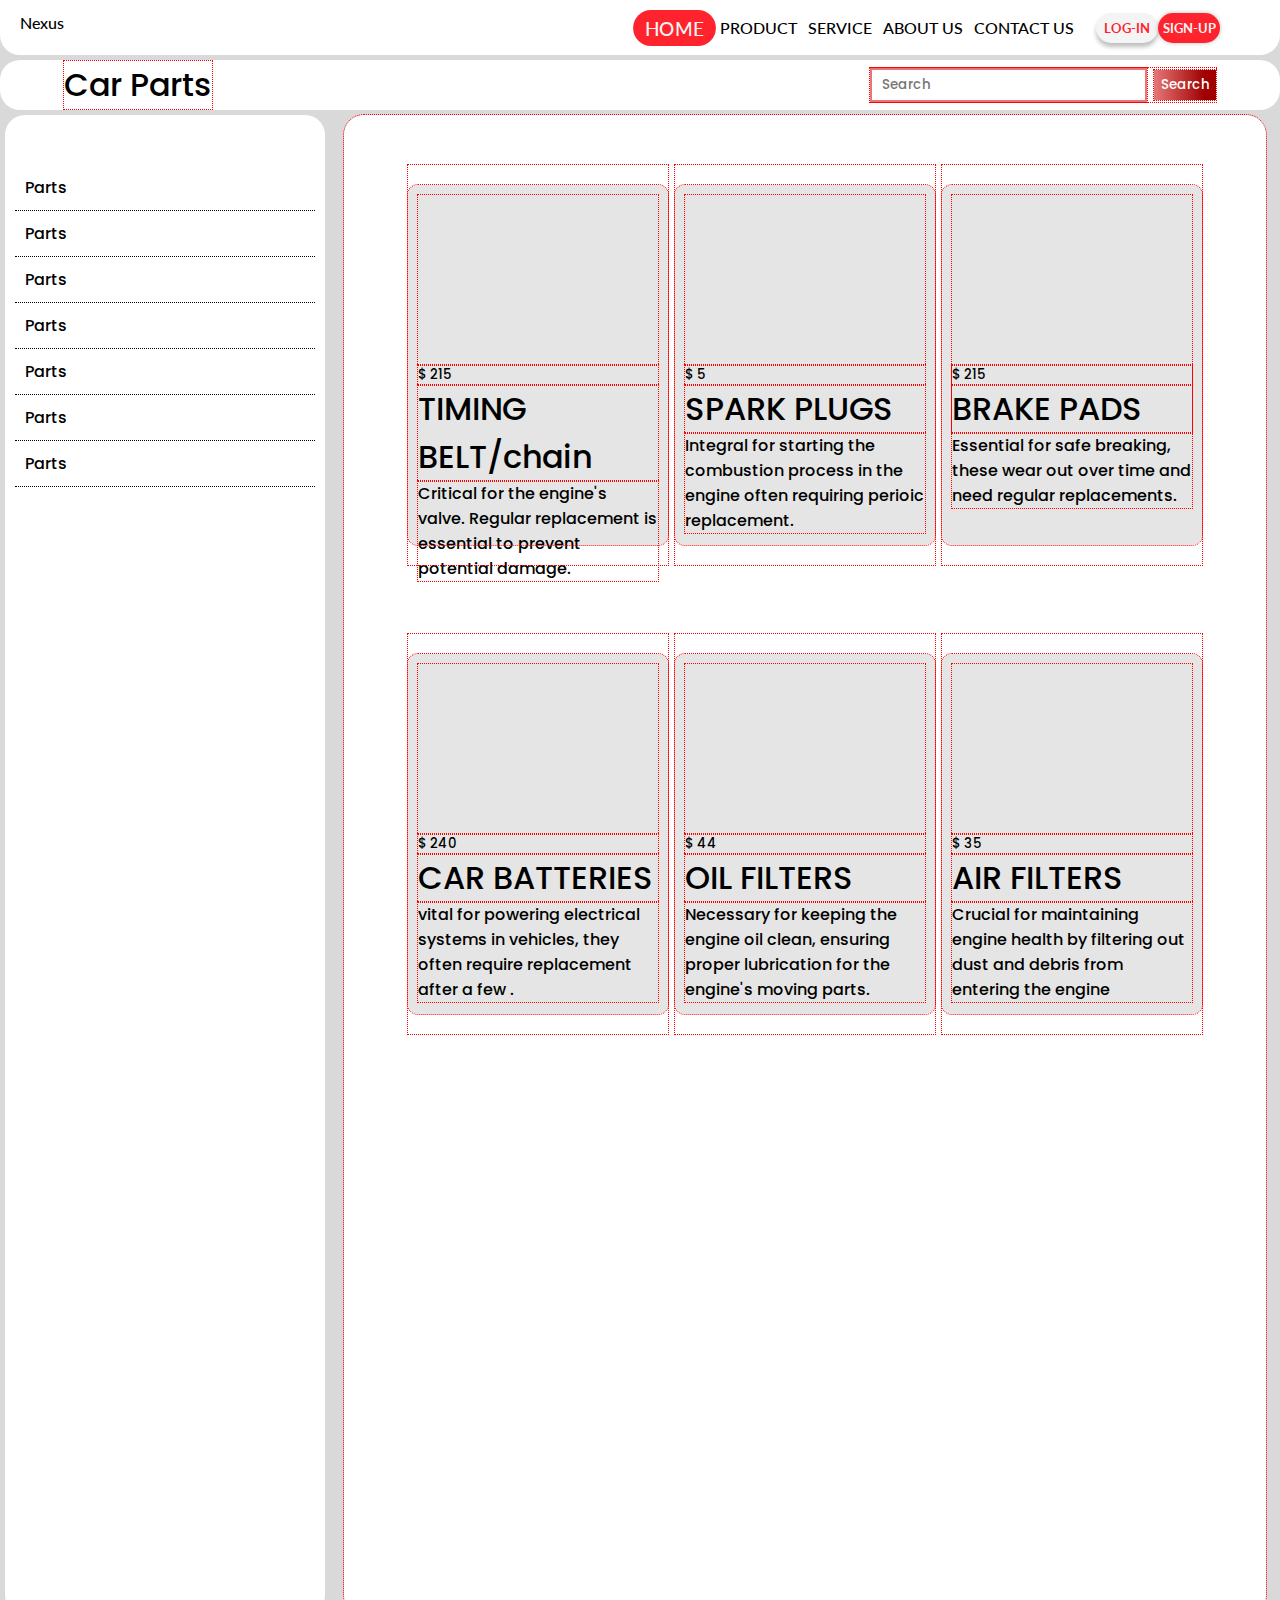
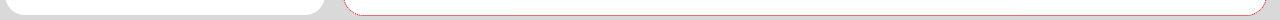
==== pages/product.html @ 1f7d2eac "Grand Overall Change" ====
<!DOCTYPE html>
<html lang="en">

<head>
  <meta charset="UTF-8">
  <meta name="viewport" content="width=device-width, initial-scale=1.0">
  <link rel="stylesheet" href="../css/styleHeader.css">
  <link rel="stylesheet" href="../css/styleMain.css">
  <link rel="stylesheet" href="../css/styleProduct.css">
  <title>Product</title>
</head>

<body>
  <div class="register_bg">
    <img src="../images/Cancel.png" alt="">
    <div class="page">
      <div class="signup_page">
        <h1>Create Account</h1>
        <form action="">
          <div class="name">
            <label for="name">Name</label>
            <input type="text" name="name" id="name">
          </div>
          <div class="email">
            <label for="email">E-Mail</label>
            <input type="email" name="email" id="email">
          </div>
          <div class="password">
            <label for="password">Password</label>
            <input type="password" name="password" id="password">
          </div>
          <input type="submit" value="SIGN UP">
        </form>
        <!-- <div class="or"></div> -->
        <div class="medias">
          <img src="../images/Facebook.png" alt="">
          <img src="../images/LinkedIn.png" alt="">
          <img src="../images/Google.png" alt="">
        </div>
        <p>Already a user? <strong class="switch-to-login">Log in</strong></p>
  
      </div>

      <div class="login_page">
        <h1>Sign In</h1>
        <form action="">
          <div class="email">
            <label for="email">User Name</label>
            <input type="email" name="email" id="email">
          </div>
          <div class="password">
            <label for="password">Password</label>
            <input type="password" name="password" id="password">
          </div>
          <input type="submit" value="LOG IN">
        </form>
        <!-- <div class="or"></div> -->
        <div class="medias">
          <img src="../images/Facebook.png" alt="">
          <img src="../images/LinkedIn.png" alt="">
          <img src="../images/Google.png" alt="">
        </div>
        <p>Don't have an account? <strong class="switch-to-signup">Sign Up</strong></p>
  
      </div>
      

    </div>

  </div>

  <!-- -------------------------------------------------------------------- -->

  <header>
    <nav>
      <div class="logo">
        Nexus
      </div>
      <div class="right">
        <ul class="tabs">
          <li><a href="../index.html">Home</a></li>
          <li class="active"><a href="">Product</a></li>
          <li><a href="">Service</a></li>
          <li><a href="">About Us</a></li>
          <li><a href="">Contact Us</a></li>
        </ul>
        <div class="account">
          <button class="login">LOG-IN</button>
          <button class="signup">SIGN-UP</button>
        </div>

      </div>
    </nav>
  </header>

  <!-- ----------------------------------------------------------------------- -->

  <main>
    <section class="search_section product_page" style="margin-top: 5px;">
      <!-- <div class="catagories">
        <p>All Catagories</p>
        <span></span>
        <ul class="catagory_lists">
          <li>Parts</li>
          <li>Parts</li>
          <li>Parts</li>
          <li>Parts</li>
          <li>Parts</li>
        </ul>
      </div> -->
      <!-- <div class="filter">
        <button>Filter <img src="../images/Filter.png" alt=""></button>
      </div> -->
      <div class="partStatus">
        <h1>Car Parts</h1>
      </div>
      <div class="search_bar">
        <input type="text" name="" id="" placeholder="Search">
        <button>Search</button>
      </div>
    </section>
    
    <section class="product_section product_page">
      <div class="catagory_list ">
        <ul class="catagory_lists">
          <li>Parts</li>
          <li>Parts</li>
          <li>Parts</li>
          <li>Parts</li>
          <li>Parts</li>
          <li>Parts</li>
          <li>Parts</li>
        </ul>
      </div>
      <div class="product_home">
        <div class="products">
          <div class="product_content content1">
            <div class="product_img"></div>
            <div class="product_description">
              <h5>$ 215</h5>
              <h1>TIMING BELT/chain</h1>
              <p>Critical for the engine's valve. Regular replacement is essential to prevent potential damage. </p>
            </div>
            <!-- <div class="buttons">
              <a href="">Add To Cart</a>
              <a href="">Detail</a>
            </div> -->
          </div>
        </div>
        <div class="products">
          <div class="product_content content2">
            <div class="product_img"></div>
            <div class="product_description">
              <h5>$ 5</h5>
              <h1>SPARK PLUGS</h1>
              <p>Integral for starting the combustion process in the engine often requiring perioic replacement.</p>
            </div>
            <!-- <div class="buttons">
              <a href="">Add To Cart</a>
              <a href="">Detail</a>
            </div> -->
          </div>
        </div>
        <div class="products">
          <div class="product_content content3">
            <div class="product_img"></div>
            <div class="product_description">
              <h5>$ 215</h5>
              <h1>BRAKE PADS</h1>
              <p>Essential for safe breaking, these wear out over time and need regular replacements.</p>
            </div>
            <!-- <div class="buttons">
              <a href="">Add To Cart</a>
              <a href="">Detail</a>
            </div> -->
          </div>
        </div>
        <div class="products">
          <div class="product_content content4">
            <div class="product_img"></div>
            <div class="product_description">
              <h5>$ 240</h5>
              <h1>CAR BATTERIES</h1>
              <p>vital for powering electrical systems in vehicles, they often require replacement after a few  .</p>
            </div>
            <!-- <div class="buttons">
              <a href="">Add To Cart</a>
              <a href="">Detail</a>
            </div> -->
          </div>
        </div>
        <div class="products">
          <div class="product_content content5">
            <div class="product_img"></div>
            <div class="product_description">
              <h5>$ 44</h5>
              <h1>OIL FILTERS</h1>
              <p>Necessary for keeping the engine oil clean, ensuring proper lubrication for the engine's moving parts.</p>
            </div>
            <!-- <div class="buttons">
              <a href="">Add To Cart</a>
              <a href="">Detail</a>
            </div> -->
          </div>
        </div>
        <div class="products">
          <div class="product_content content6">
            <div class="product_img"></div>
            <div class="product_description">
              <h5>$ 35</h5>
              <h1>AIR FILTERS</h1>
              <p>Crucial for maintaining engine health by filtering out dust and debris from entering the engine</p>
            </div>
            <!-- <div class="buttons">
              <a href="">Add To Cart</a>
              <a href="">Detail</a>
            </div> -->
          </div>
        </div>
      </div>
      <div class="pagenation">
          <span></span>
          
      </div>
    </section>
  </main>
</body>
<script>
  // let tabs = document.querySelector('.tabs');
  // let links = tabs.querySelectorAll('li');

  // console.log(links)

  // links.forEach(link=>{
  //   link.addEventListener('click', ()=>{
  //     removeActiveClasses();
  //     link.classList.add('active');
  //   })
  // })

  // function removeActiveClasses() {
  //   links.forEach(link => {
  //       link.classList.remove('active')
  //   })
  // }
</script>
<script src="../script/scriptHeader.js"></script>

</html>
---- css/styleHeader.css ----
@import url('https://fonts.googleapis.com/css2?family=Caprasimo&family=Lato&family=Libre+Baskerville&display=swap');
@import url('https://fonts.googleapis.com/css2?family=Caprasimo&family=Lato:wght@900&family=Libre+Baskerville&family=Poppins:wght@300&display=swap');
@import url('https://fonts.googleapis.com/css2?family=Caprasimo&family=Lato:wght@300&family=Libre+Baskerville&family=Poppins:wght@300;500&display=swap');
*{
  padding: 0;
  margin: 0;
  box-sizing: border-box;
  text-decoration: none;
  font-family: 'Lato', sans-serif;
  font-weight: 500;
  list-style: none;
  /* outline: 1px dotted red; */
}
body{
  background-color: #d9d9d9;
  position: relative;
}
button{
  border: none;
}
header{
  width: 100%;
  height: 55px;
  background-color: #fff;
  border-radius: 0 0 20px 20px;
  display: flex;
  justify-content: center;
  align-items: center;
}


nav, .right, .tabs, .account{
  display: flex;
  justify-content: space-between;
}

nav{
  width: 100%;
  margin: 0 20px;
}

a{
  color: inherit;
}

*input:focus-visible{
  border: none;
  background-color: green;
}

.right{
  width: 50%;
}

.tabs{
  text-transform: uppercase;
  font-weight: bolder;
  width: 70%;
  align-items: center;
}

.tabs li{
  display: flex;
  justify-content: center;
  align-items: center;
}

.tabs li:hover:not(:first-child){
  transform: scale(1.1);
  box-shadow: 0 0 9px 2px #ff232e;
}

.tabs li:hover:not(:first-child), .tabs li:first-child{
  background-color: #ff232e;
  color: #f4f4f4;
  padding: 0 10px;
  height: 100%;
  border-radius: 30px;
  font-weight: 900;
}

.tabs li:first-child{
  transform: scale(1.2);
}


.account{
  width: 20%;
  align-items: center;
  margin-right: 40px;
}

.account button{
  width: 70px;
  height: 30px;
  border-radius: 30px;
  font-weight: 700;
  border: none;
}

.account button:first-child{
  background-color: #f4f4f4;
  color: #ff232e;
  box-shadow: 0px 4px 4px 0px rgba(0, 0, 0, 0.25);
}

.account button:last-child{
  background-color: #ff232e;
  color: #f4f4f4;
  box-shadow: 0px 0px 4px 0px rgba(0, 0, 0, 0.25);
}

.account button:hover{
  transform: scale(1.1);
}

.account button:first-child:hover{
  box-shadow: 0 0 5px 5px rgba(0, 0, 0, 0.25);
}

.account button:last-child:hover{ 
  box-shadow: 0 0 12px 4px #ff232e;
}

/* ---------------------------------------------------------- */
---- css/styleMain.css ----
.register_bg *{
  font-family: 'Poppins';
  /* outline: 1px red dotted; */
}
.register_bg.active, .signup_page.active, .login_page.active {
  display: flex !important;
  transition: all 0.5s ease;
}
.register_bg{
  width: 100%;
  height: 100vh;
  position: fixed;
  top: 0;
  left: 0;
  background-color: rgba(114, 114, 114, 0.827);
  z-index: 2;
  display: none;
  justify-content: center;
  align-items: center;
  & >img{
    width: 50px;
    height: 50px;
    position: fixed;
    top: 10px;
    right: 10px;
  }
  & .login_page *{
    /* outline: 1px red dotted; */
  }
  & .page{
    width: clamp(600px,40%,500px);
    height: 90%;
    background-color: #fff;
    overflow-y: scroll;
    border-radius: 10px;
    padding: 50px;
    & .signup_page, .login_page{
      height: clamp(500px,100%,500px);
      display: none;
      flex-direction: column;
      justify-content: space-between;
      & h1{
        color: #870007;
      }
      & form{
        height: 300px;
        display: flex;
        flex-direction: column;
        justify-content: space-between;
        & >div{
          display: flex;
          flex-direction: column;
          & input{
            height: 40px;
            border-radius: 5px;
            padding: 0 5%;
            font-size: 20px;
            border: none;
            background-color: #D6CBCB;
          }
          
          
        }
        & input[type=submit]{
          height: 40px;
          background-color: #ff232e;
          color: #fff;
          /* margin: 15px 0; */
          font-size: 24px;
          border: none;
          border-radius: 5px;
        }
      }      
      & .medias{
        display: flex;
        justify-content: space-evenly;
        padding: 0 30%;
        margin-top: 20px;
        & >img{
          width: 40px;
          height: 50px;
        }
      }
      
      & p{
        text-align: center;
        & strong{
          color: #ff232e;
          text-decoration: underline;
          font-weight: bold;
          cursor: pointer;
        }
      }
      /* & .or{
        display: none;
        width: 100%;
        height: 2px;
        margin: 30px 0;
        background-color: #ff232e;
        position: relative;
      }
    
      & .or::after{
        content: 'OR';
        font-size: 12px;
        width: 30px;
        height: 20px;
        background-color: #ff232e;
        color: #fff;
        position: absolute;
        top: 50%;
        left: 50%;
        transform: translate(-50%, -50%);
        text-align: center;
        padding-top: 1px;
      } */
            
    }
    & .login_page{
      display: none;
      & form{
        justify-content: center;
        & >div>input{
          margin-top: 10px;
          height: 50px;
        }
        & >div, input[type = submit]{
          margin: 20px 0;
        }
      }
  
    }
  }
  
  
}

main *{
  /* outline: 1px dotted red; */
  font-family: 'Poppins';
}
.intro{
  width: 100%;
  height: 500px;
  background-color: #fff;
  margin: 5px 0;
  border-radius: 20px;
  font-weight: 900;
  display: flex;
}

.intro_contents{
  width: 100%;
  height: 100%;
  padding: 120px;
  display: flex;
}

.introduction{
  position: relative;
}

.introduction::after{
  content: '';
  position: absolute;
  height: 160px;
  width: 8px;
  background-color: #ff232e;
  top: 15px;
  left: -15px;
  z-index: 1;
}

.introduction h1{
  font-size: 36px;
  font-weight: bolder;
  background: linear-gradient(90deg, #E77777 0%, #A00000 81.44%);
  background-clip: text;
  -webkit-background-clip: text;
  -webkit-text-fill-color: transparent;
}

.introduction p{
  margin-top: 10px;
  line-height: 2;
  /* font-we */
}

.shop_now{
  width: 130px;
  height: 40px;
  border-radius: 20px;
  margin: 15px;
  background: linear-gradient(90deg, #E77777 0%, #ff0e0e 87.44%);
  color: #f4f4f4;
  font-weight: 700;
  font-size: 15px;
  letter-spacing: 1.9px;
}

.image{
  padding: 100px;
  position: relative;
  overflow: hidden;
  /* outline: #000000 1px solid; */
  width: 100%;
  height: 100%;
}

.image>div{
  z-index: 1;
  background-image: url(../images/ezgif-2-94d6e7ecd4-removebg-preview.png);
  position: relative;
  height: 300px;
  width: 600px;

}

.image::after{
  content: '';
  width: 600px;
  height: 600px;
  border-radius: 50%;
  background: linear-gradient(216deg, rgba(255, 255, 255, 0.80) 29.51%, rgba(166, 165, 167, 0.56) 85.2%);
  position: absolute;
  right: -15%;
  top: -50%;
  z-index: 0;
}

.image::before{
  content: '';
  width: 400px;
  height: 400px;
  border-radius: 50%;
  background: linear-gradient(170deg, rgba(255, 255, 255, 0.80) 8.68%, rgba(166, 165, 167, 0.56) 93.81%);
  position: absolute;
  left: 5%;
  bottom: 15%;
  z-index: 0;
}

/*----------------------------------2------------------------------*/

.search_section{
  width: 100%;
  height: 50px;
  background-color: #fff;
  margin-bottom: 5px;
  border-radius: 20px;
  padding: 0 5%;
  display: flex;
  justify-content: space-between;
}

.catagories{
  width: 30%;
  position: relative;
  cursor: pointer;
  & p, span{
    position: absolute;
    padding: 5px;
    width: 100%;
    top: 50%;
    transform: translateY(-50%);
  }

  & p{
    left: 0;
    border: 2px solid #E77777;
  }
  
  & span{
    right: 5px;
    width: 10px;
    height: 10px;
    background-color: #A00000;
  }

  & .catagory_lists{
    display: none;
    position: absolute;
    top: 45px;
    width: 100%;
    border-radius: 0 0 20px 20px;
    background-color: #fff;
    & li{
      padding: 10px;
      border-bottom: 1px #000 dotted;
      
    }
  }
  & .catagory_lists.active{
    display: block;
  }

}

.search_bar{
  width: 30%;
  display: flex;
  justify-content: space-between;
  align-items: center;
  & input, input:focus{
    width: 80%;
    padding:5px 10px;
    border: 2px solid #E77777;
  }
  & button{
    width: 18%;
    padding: 5px 0;
    background: linear-gradient(90deg, #E77777 0%, #A00000 81.44%);
    color: #fff;
  }
}

/*----------------------------------------------------*/

.discount_section *{
  outline: 1px red dotted;
}

.discount_section{
  width: 100%;
  height: 300px;
  margin-bottom: 5px;
  background-color: #fff;
  border-radius: 20px;
  padding: 30px 10%;
  & .slide{
    width: 100%;
    height: 100%;
    overflow: hidden;
    & .discount_collection{
      width: 3900px;
      height: 100%;
      display: flex;
      transform: translateX(-1.33%);
      justify-content: space-evenly;
      & .discounts{
        width: 15%;
        height: 100%;
        background-image: url(/images/com_desktop_656x292_273.webp);
        position: relative;
        & .discount_descriptions{
          position: absolute;
          color: #fff;
          bottom: 20px;
          left: 30px;
        }
      }
    }
  }

}

/*--------------------------------------------------------------*/

.product_home *{
  outline: 1px red dotted;
}

.product_home{
  outline: 1px red dotted;
  width: 100%;
  padding: 50px 5%;
  height: 1500px;
  background-color: #fff;
  border-radius: 20px;
  margin-bottom: 5px;
  display: grid;
  grid-template-columns: 1fr 1fr 1fr;
  grid-template-rows: 1fr 1fr 1fr;
  gap: 5%;
  & .products{
    height: 400px;
    display: flex;
    justify-content: center;
    align-items: center;
    & .product_content{
      width: 70%;
      height: 90%;
      padding: 10px;
      border-radius: 10px;
      background-color: #e5e5e5;
      & .product_img{
        height: 50%;
      }
    }

  }
}
---- css/styleProduct.css ----
.search_section.product_page *{
  outline: 1px red dotted;
}
.search_section.product_page{
  justify-content: space-between;
  align-items: center;
  width: 100%;
  
}
.search_bar{
    /* align-items: start; */
    
    /* margin-top: 20px; */
    /* height: auto; */
  }

.product_section.product_page{
    display: flex;
    justify-content: space-between;
    padding: 0;
    /* margin: 5px 10px !important; */
}
.product_section.product_page .product_home{
  width: 72%;
  gap: 7px 7px;
  & .product_content{
    width: 100%;
  }
}

.catagory_list{
  width: 25%;
  padding: 50px 10px;
  /* height: 1500px; */
  background-color: #fff;
  border-radius: 20px;
  margin: 0 5px 5px;
  & li{
    padding: 10px;
    border-bottom: 1px black dotted;
  }
}
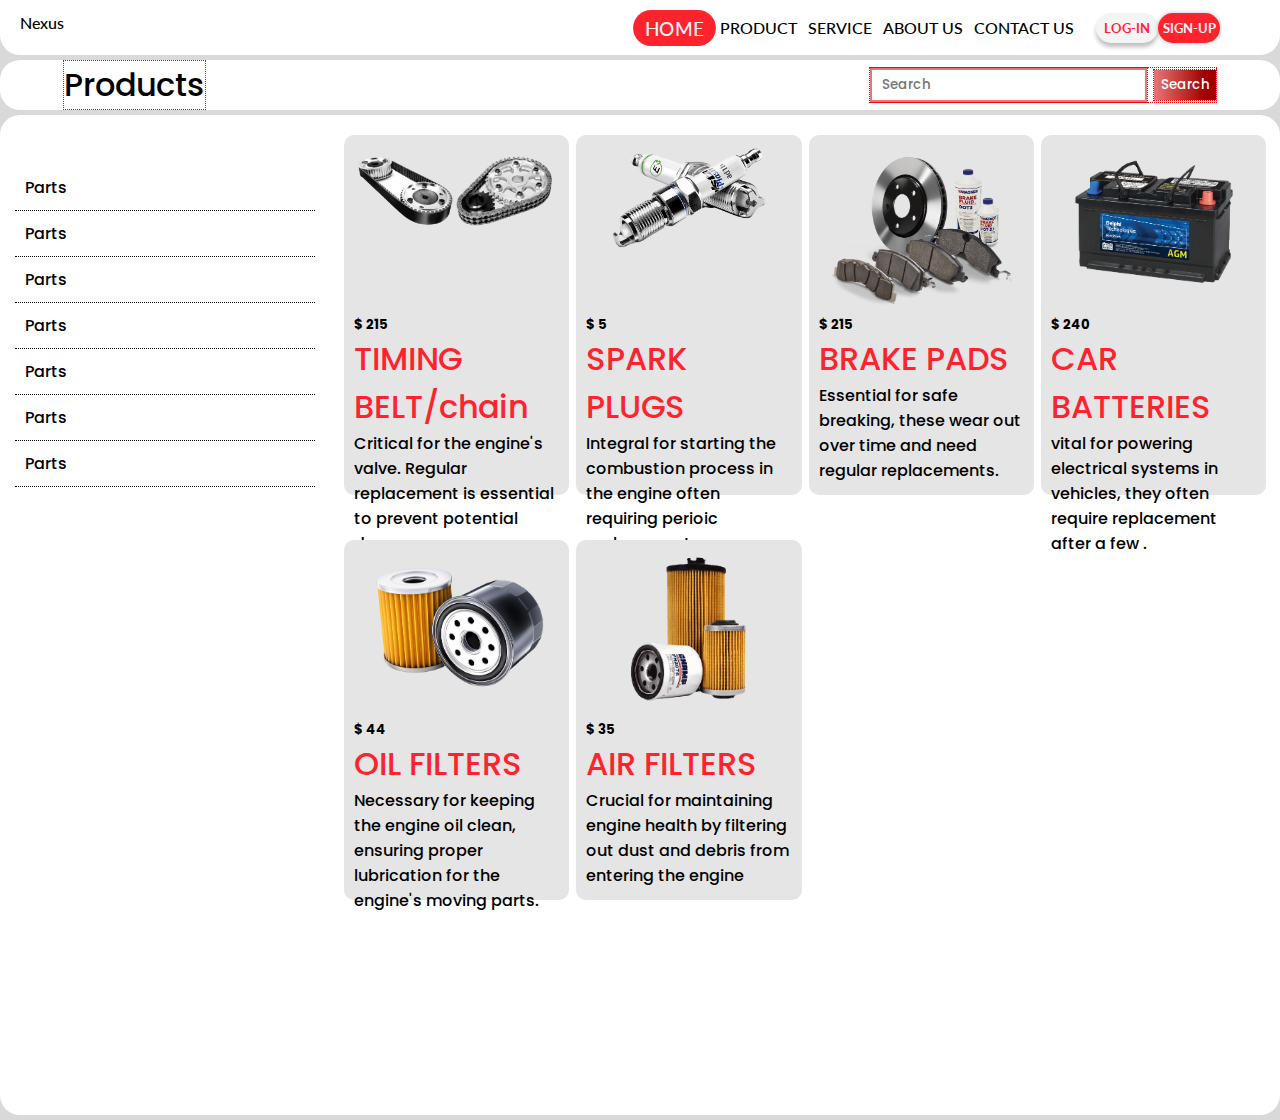
==== commit 54d116d4: "Search bar" ====
--- a/pages/product.html
+++ b/pages/product.html
@@ -112,11 +112,20 @@
         <button>Filter <img src="../images/Filter.png" alt=""></button>
       </div> -->
       <div class="partStatus">
-        <h1>Car Parts</h1>
+        <h1>Products</h1>
       </div>
       <div class="search_bar">
-        <input type="text" name="" id="" placeholder="Search">
+        <input type="text" name="" id="" placeholder="Search" class="search">
         <button>Search</button>
+        <ul class="all-parts">
+          <li>part1</li>
+          <li>part2</li>
+          <li>part3</li>
+          <li>part4</li>
+          <li>part5</li>
+          <li>part6</li>
+          <li>part7</li>
+        </ul>
       </div>
     </section>
     
--- a/css/styleMain.css
+++ b/css/styleMain.css
@@ -271,10 +271,11 @@
   }
   
   & span{
-    right: 5px;
-    width: 10px;
-    height: 10px;
-    background-color: #A00000;
+    right:5px;
+    width: auto;
+    text-align: center;
+    rotate: 90deg;
+    translate: -100% -50%;
   }
 
   & .catagory_lists{
@@ -284,6 +285,7 @@
     width: 100%;
     border-radius: 0 0 20px 20px;
     background-color: #fff;
+    z-index: 1;
     & li{
       padding: 10px;
       border-bottom: 1px #000 dotted;
@@ -301,6 +303,25 @@
   display: flex;
   justify-content: space-between;
   align-items: center;
+  position: relative;
+    & >.all-parts.active{
+      display: block;
+    }
+    & >.all-parts{
+      display: none;
+      position: absolute;
+      top: 43px;
+      height: auto;
+      width: 100%;
+      border-radius: 0 0 20px 20px;
+      background-color: #fff;
+      z-index: 2;
+      box-shadow: 0px 0px 5px 5px rgba(0, 0, 0, 0.25);
+      & li {
+        padding: 10px;
+        border-bottom: 1px #000 dotted;
+      }
+    }
   & input, input:focus{
     width: 80%;
     padding:5px 10px;
@@ -317,7 +338,7 @@
 /*----------------------------------------------------*/
 
 .discount_section *{
-  outline: 1px red dotted;
+  /* outline: 1px red dotted; */
 }
 
 .discount_section{
@@ -327,24 +348,60 @@
   background-color: #fff;
   border-radius: 20px;
   padding: 30px 10%;
+  & >div{
+    width: 100%;
+    height: 100%;
+    position: relative;
+    & >span{
+      position: absolute;
+      width: 50px;
+      height: 50px;
+      border-radius: 50%;
+      background-color: #fff;
+      display: flex;
+      justify-content: center;
+      align-items: center;
+      z-index: 1;
+      font-size: 32px;
+      box-shadow: 0px 0px 5px 5px rgba(0, 0, 0, 0.25);
+      cursor: pointer;
+    }
+
+    & >span:first-child{
+      left: 0;
+      top: 50%;
+      translate: -50% -50%;
+      display: none;
+    }
+
+    & >span:nth-child(2){
+      right: 0;
+      top: 50%;
+      translate: 50% -50%;
+    }
+
+  }
   & .slide{
     width: 100%;
     height: 100%;
     overflow: hidden;
+    
     & .discount_collection{
-      width: 3900px;
+      width: 1950px;
       height: 100%;
       display: flex;
       transform: translateX(-1.33%);
       justify-content: space-evenly;
+      transition: all 1.5s ease;
       & .discounts{
-        width: 15%;
+        width: 30%;
         height: 100%;
         background-image: url(/images/com_desktop_656x292_273.webp);
         position: relative;
         & .discount_descriptions{
           position: absolute;
-          color: #fff;
+          color: #000;
+          /* color: #fff; */
           bottom: 20px;
           left: 30px;
         }
@@ -356,37 +413,99 @@
 
 /*--------------------------------------------------------------*/
 
-.product_home *{
-  outline: 1px red dotted;
-}
-
-.product_home{
-  outline: 1px red dotted;
-  width: 100%;
-  padding: 50px 5%;
-  height: 1500px;
+.product_section{
+  width: 100%;
+  padding: 50px 50px;
+  height: 1000px;
   background-color: #fff;
   border-radius: 20px;
   margin-bottom: 5px;
+}
+
+.product_home *{
+  /* outline: 1px red dotted; */
+}
+
+.product_home{
+  /* outline: 1px red dotted; */
+  width: 100%;
+  height: 100%;
   display: grid;
-  grid-template-columns: 1fr 1fr 1fr;
-  grid-template-rows: 1fr 1fr 1fr;
-  gap: 5%;
+  grid-template-columns: 1fr 1fr 1fr 1fr;
+  grid-template-rows: repeat(2, 405px);
+  /* gap: 50px; */
   & .products{
     height: 400px;
     display: flex;
     justify-content: center;
     align-items: center;
+    & .content1>.product_img{
+      background-image: url(../images/32_timing_belt_vs_chain-removebg-preview.png);
+    }
+    & .content2>.product_img{
+      background-image: url(../images/kisspng_car_auto_expo_spark_plug_motorcycle_internal_combu_spark-removebg-preview.png);
+    }
+    & .content3>.product_img{
+      background-image: url(../images/Wagner-Group_Rotors\,Pads\,Fluid_022321-1686157797402.png);
+    }
+    & .content4>.product_img{
+      background-image: url(../images/part-batteries-bu9094ra-no-back-us-removebg-preview.png);
+    }
+    & .content5>.product_img{
+      background-image: url(../images/oil-filter-removebg-preview.png);
+    }
+    & .content6>.product_img{
+      background-image: url(../images/png_clipart_oil_filter_air_filter_car_filtration_synthetic_oil_car-removebg-preview.png);
+    }
+    
     & .product_content{
-      width: 70%;
+      width: 85%;
       height: 90%;
       padding: 10px;
       border-radius: 10px;
       background-color: #e5e5e5;
       & .product_img{
         height: 50%;
-      }
-    }
-
+        background-size: contain;
+        background-repeat: no-repeat;
+      }
+
+      & .product_description h5{
+        font-weight: bold;
+      }
+
+      & .product_description h1{
+        color: #ff232e;
+      }
+    }
+
+  }
+}
+
+.pagination{
+  width: 100%;
+  display: flex;
+  justify-content: center;
+  align-items: center;
+  & ul{
+    display: flex;
+    & li{
+      background-color: #D6CBCB;
+      width: 50px;
+      height: 30px;
+      margin: 5px;
+      display: flex;
+      align-items: center;
+      justify-content: center;
+      border-radius: 20px;
+    }
+
+    & li.active, li:not(.active):hover{
+      background-color: #ff232e;
+      color: #fff;
+      border-radius: 30px;
+      font-weight: 900;
+      transform: scale(1.2);
+    }
   }
 }--- a/css/styleProduct.css
+++ b/css/styleProduct.css
@@ -7,12 +7,10 @@
   width: 100%;
   
 }
-.search_bar{
-    /* align-items: start; */
-    
-    /* margin-top: 20px; */
-    /* height: auto; */
-  }
+
+.all-parts.active{
+  top: 35px;
+}
 
 .product_section.product_page{
     display: flex;
@@ -22,7 +20,7 @@
 }
 .product_section.product_page .product_home{
   width: 72%;
-  gap: 7px 7px;
+  gap: 0px 7px;
   & .product_content{
     width: 100%;
   }
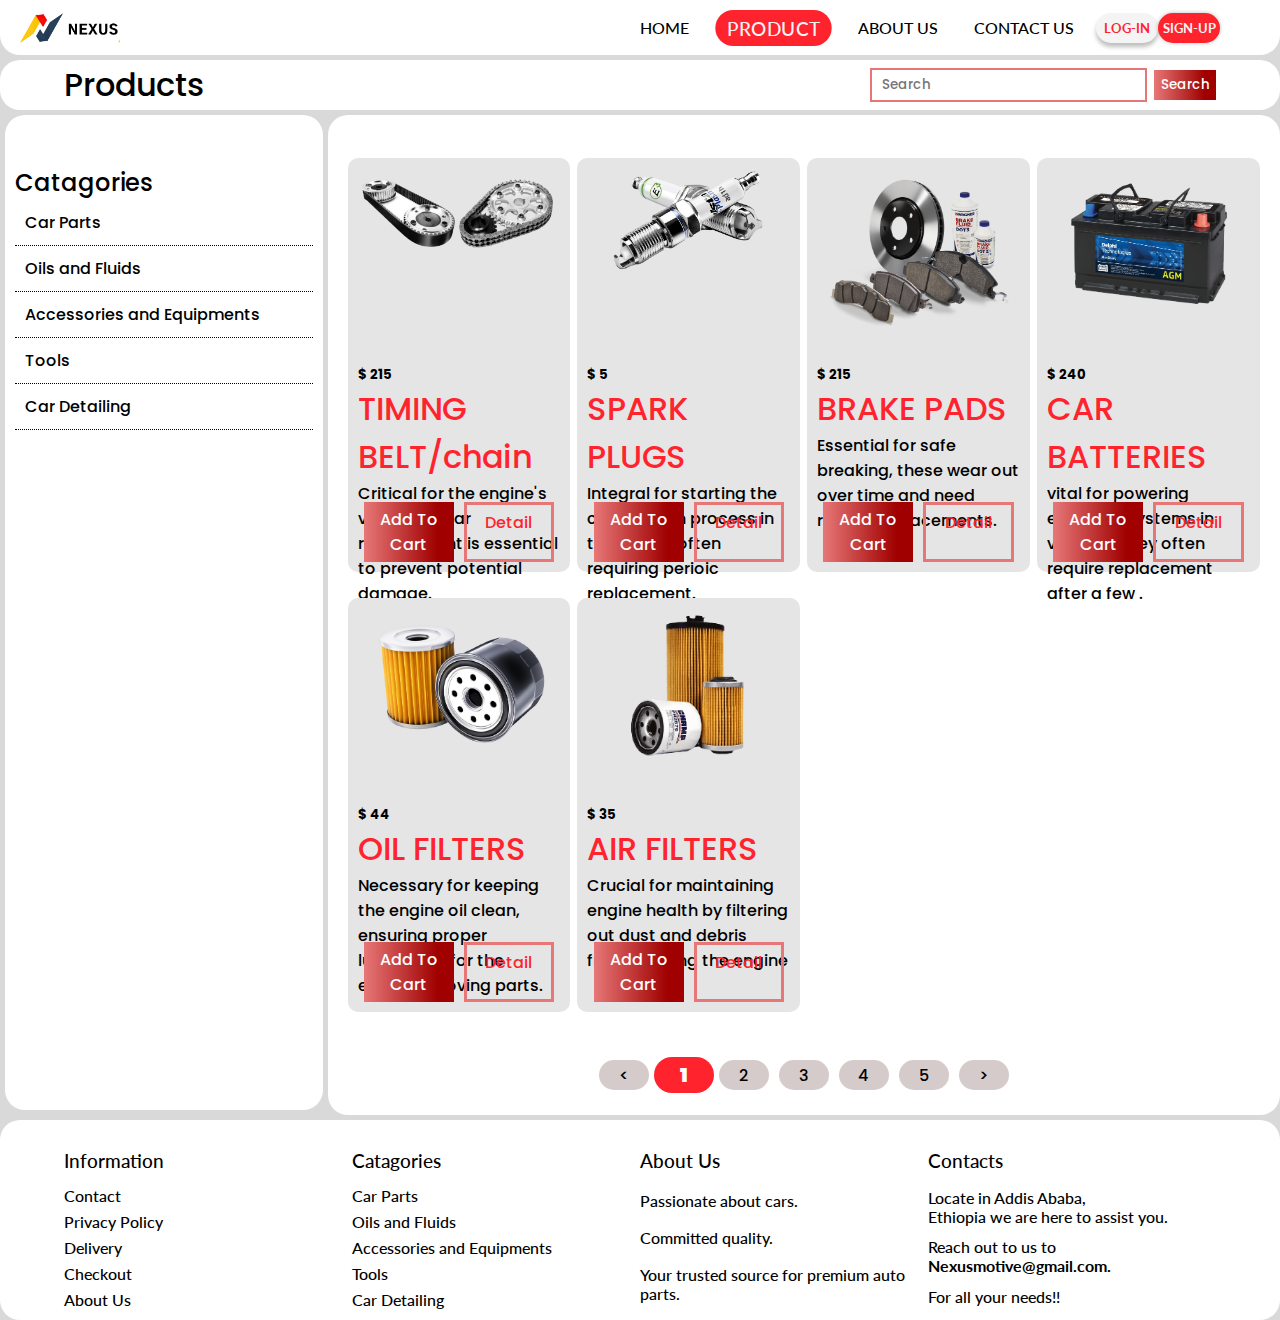
==== commit f8356ac8: "Updating" ====
--- a/pages/product.html
+++ b/pages/product.html
@@ -74,13 +74,12 @@
   <header>
     <nav>
       <div class="logo">
-        Nexus
       </div>
       <div class="right">
         <ul class="tabs">
           <li><a href="../index.html">Home</a></li>
           <li class="active"><a href="">Product</a></li>
-          <li><a href="">Service</a></li>
+          <!-- <li><a href="">Service</a></li> -->
           <li><a href="">About Us</a></li>
           <li><a href="">Contact Us</a></li>
         </ul>
@@ -131,14 +130,13 @@
     
     <section class="product_section product_page">
       <div class="catagory_list ">
+        <h2>Catagories</h2>
         <ul class="catagory_lists">
-          <li>Parts</li>
-          <li>Parts</li>
-          <li>Parts</li>
-          <li>Parts</li>
-          <li>Parts</li>
-          <li>Parts</li>
-          <li>Parts</li>
+          <li>Car Parts</li>
+          <li>Oils and Fluids</li>
+          <li>Accessories and Equipments</li>
+          <li>Tools</li>
+          <li>Car Detailing</li>
         </ul>
       </div>
       <div class="product_home">
@@ -150,10 +148,10 @@
               <h1>TIMING BELT/chain</h1>
               <p>Critical for the engine's valve. Regular replacement is essential to prevent potential damage. </p>
             </div>
-            <!-- <div class="buttons">
-              <a href="">Add To Cart</a>
-              <a href="">Detail</a>
-            </div> -->
+            <div class="buttons">
+              <a href="">Add To Cart</a>
+              <a href="">Detail</a>
+            </div>
           </div>
         </div>
         <div class="products">
@@ -164,10 +162,10 @@
               <h1>SPARK PLUGS</h1>
               <p>Integral for starting the combustion process in the engine often requiring perioic replacement.</p>
             </div>
-            <!-- <div class="buttons">
-              <a href="">Add To Cart</a>
-              <a href="">Detail</a>
-            </div> -->
+            <div class="buttons">
+              <a href="">Add To Cart</a>
+              <a href="">Detail</a>
+            </div>
           </div>
         </div>
         <div class="products">
@@ -178,10 +176,10 @@
               <h1>BRAKE PADS</h1>
               <p>Essential for safe breaking, these wear out over time and need regular replacements.</p>
             </div>
-            <!-- <div class="buttons">
-              <a href="">Add To Cart</a>
-              <a href="">Detail</a>
-            </div> -->
+            <div class="buttons">
+              <a href="">Add To Cart</a>
+              <a href="">Detail</a>
+            </div>
           </div>
         </div>
         <div class="products">
@@ -192,10 +190,10 @@
               <h1>CAR BATTERIES</h1>
               <p>vital for powering electrical systems in vehicles, they often require replacement after a few  .</p>
             </div>
-            <!-- <div class="buttons">
-              <a href="">Add To Cart</a>
-              <a href="">Detail</a>
-            </div> -->
+            <div class="buttons">
+              <a href="">Add To Cart</a>
+              <a href="">Detail</a>
+            </div>
           </div>
         </div>
         <div class="products">
@@ -206,10 +204,10 @@
               <h1>OIL FILTERS</h1>
               <p>Necessary for keeping the engine oil clean, ensuring proper lubrication for the engine's moving parts.</p>
             </div>
-            <!-- <div class="buttons">
-              <a href="">Add To Cart</a>
-              <a href="">Detail</a>
-            </div> -->
+            <div class="buttons">
+              <a href="">Add To Cart</a>
+              <a href="">Detail</a>
+            </div>
           </div>
         </div>
         <div class="products">
@@ -220,19 +218,72 @@
               <h1>AIR FILTERS</h1>
               <p>Crucial for maintaining engine health by filtering out dust and debris from entering the engine</p>
             </div>
-            <!-- <div class="buttons">
-              <a href="">Add To Cart</a>
-              <a href="">Detail</a>
-            </div> -->
-          </div>
-        </div>
-      </div>
-      <div class="pagenation">
-          <span></span>
+            <div class="buttons">
+              <a href="">Add To Cart</a>
+              <a href="">Detail</a>
+            </div>
+          </div>
+        </div>
+
+        <div class="pagination-pr">
+          <ul>
+            <li> < </li>
+            <li class="active">1</li>
+            <li>2</li>
+            <li>3</li>
+            <li>4</li>
+            <li>5</li>
+            <li>></li>
+          </ul>
+        </div>
+
+      </div>
           
       </div>
     </section>
   </main>
+  
+  <!-- -=============================================- -->
+  <footer>
+    <div class="footer">
+      <div class="footerInfo">
+        <h3>Information</h3>
+        <ul class="infos">
+          <li><a href="">Contact</a></li>
+          <li><a href="">Privacy Policy</a></li>
+          <li><a href="">Delivery</a></li>
+          <li><a href="">Checkout</a></li>
+          <li><a href="">About Us</a></li>
+        </ul>
+      </div>
+      <div class="footerCat">
+        <h3>Catagories</h3>
+        <ul class="infos">
+          <li><a href="">Car Parts</a></li>
+          <li><a href="">Oils and Fluids</a></li>
+          <li><a href="">Accessories and Equipments</a></li>
+          <li><a href="">Tools</a></li>
+          <li><a href="">Car Detailing</a></li>
+        </ul>
+      </div>
+      <div class="footerAbout">
+        <h3>About Us</h3>
+        <div class="infos">
+          <p>Passionate about cars. </p>
+          <p>Committed quality.</p>
+          <p>Your trusted source for premium auto parts.</p>
+        </div>
+      </div>
+      <div class="footerContact">
+        <h3>Contacts</h3>
+        <div class="infos">
+          <p>Locate in Addis Ababa, <br>Ethiopia we are here to assist you. </p>
+          <p>Reach out to us to <strong>Nexusmotive@gmail.com.</strong></p>
+          <p>For all your needs!!</p>
+        </div>
+      </div>
+    </div>
+  </footer>
 </body>
 <script>
   // let tabs = document.querySelector('.tabs');
--- a/css/styleHeader.css
+++ b/css/styleHeader.css
@@ -9,12 +9,23 @@
   font-family: 'Lato', sans-serif;
   font-weight: 500;
   list-style: none;
-  /* outline: 1px dotted red; */
+  /* --outline: 1px dotted red; */
 }
 body{
   background-color: #d9d9d9;
   position: relative;
 }
+
+::-webkit-scrollbar{
+  background-color: #d9d9d9;
+  width: 10px;
+}
+
+::-webkit-scrollbar-thumb{
+  background-color: #fa2a34;
+  border-radius: 20px;
+}
+
 button{
   border: none;
 }
@@ -26,6 +37,10 @@
   display: flex;
   justify-content: center;
   align-items: center;
+}
+
+strong{
+  font-weight: bold;
 }
 
 
@@ -48,6 +63,13 @@
   background-color: green;
 }
 
+.logo{
+  background-image: url(/images/Logo.png);
+  background-size: contain;
+  /* outline: var(--outline); */
+  width: 100px;
+}
+
 .right{
   width: 50%;
 }
@@ -65,12 +87,12 @@
   align-items: center;
 }
 
-.tabs li:hover:not(:first-child){
+.tabs li:hover:not(.active){
   transform: scale(1.1);
   box-shadow: 0 0 9px 2px #ff232e;
 }
 
-.tabs li:hover:not(:first-child), .tabs li:first-child{
+.tabs li:hover:not(.active), .tabs li.active{
   background-color: #ff232e;
   color: #f4f4f4;
   padding: 0 10px;
@@ -79,10 +101,11 @@
   font-weight: 900;
 }
 
-.tabs li:first-child{
+.tabs li.active{
   transform: scale(1.2);
 }
 
+/* ================================================ */
 
 .account{
   width: 20%;
@@ -123,3 +146,37 @@
 }
 
 /* ---------------------------------------------------------- */
+
+footer *{
+  /* outline: var(--outline); */
+}
+
+footer{
+  width: 100%;
+  height: 200px;
+  background-color: #fff;
+  border-radius: 20px;
+  padding: 30px 5%;
+  & .footer{
+    width: 100%;
+    height: 100%;
+    display: grid;
+    grid-template-columns: 1fr 1fr 1fr 1fr;
+    & .footer>div{
+      height: 100%;
+      & h3{
+        margin-bottom: 20px;
+      }
+    }
+  }
+
+   & .infos{
+    padding-top: 10px;
+    height: 100%;
+    display: flex;
+    flex-direction: column;
+    justify-content: space-around;
+
+  }
+}
+
--- a/css/styleMain.css
+++ b/css/styleMain.css
@@ -396,20 +396,35 @@
       & .discounts{
         width: 30%;
         height: 100%;
-        background-image: url(/images/com_desktop_656x292_273.webp);
+        /* background-image: url(/images/com_desktop_656x292_273.webp); */
         position: relative;
         & .discount_descriptions{
           position: absolute;
-          color: #000;
+          color: #fff;
+          font-weight: 900;
+          -webkit-text-stroke: #000 0.4px;
           /* color: #fff; */
           bottom: 20px;
           left: 30px;
         }
-      }
-    }
-  }
-
-}
+       
+        
+      }
+      .discount1{
+        background-image: url(/images/com_desktop_656x292_289.jpg);
+      }
+      .discount2{
+        background-image: url(/images/com_desktop_656x292_279.jpg);
+      }
+      .discount3{
+        background-image: url(/images/shop_safely-dekstop_4.jpg);
+      }
+    }
+  }
+
+}
+
+
 
 /*--------------------------------------------------------------*/
 
@@ -432,10 +447,10 @@
   height: 100%;
   display: grid;
   grid-template-columns: 1fr 1fr 1fr 1fr;
-  grid-template-rows: repeat(2, 405px);
+  grid-template-rows: repeat(2, 440px);
   /* gap: 50px; */
   & .products{
-    height: 400px;
+    height: 460px;
     display: flex;
     justify-content: center;
     align-items: center;
@@ -459,6 +474,7 @@
     }
     
     & .product_content{
+      position: relative;
       width: 85%;
       height: 90%;
       padding: 10px;
@@ -476,6 +492,32 @@
 
       & .product_description h1{
         color: #ff232e;
+      }
+      & .buttons{
+        padding: 10px 20px;
+        position: absolute;
+        bottom: 0px;
+        left: 0;
+        width: 100%;
+        display: flex;
+        justify-content: center;
+        & a{
+          /* outline: red 1px dotted; */
+          padding: 5px 2%;
+          width: 50%;
+          margin: 0 5px;
+          text-align: center;
+        }
+
+        & a:first-child{
+          background: linear-gradient(90deg, #E77777 0%, #A00000 81.44%);
+          color: #fff;
+        }
+
+        & a:last-child{
+          border: 3px solid #E77777;
+          color: #ff232e;
+        }
       }
     }
 
--- a/css/styleProduct.css
+++ b/css/styleProduct.css
@@ -1,6 +1,6 @@
-.search_section.product_page *{
+/* .search_section.product_page *{
   outline: 1px red dotted;
-}
+} */
 .search_section.product_page{
   justify-content: space-between;
   align-items: center;
@@ -16,14 +16,31 @@
     display: flex;
     justify-content: space-between;
     padding: 0;
+    position: relative;
+    background-color: #d9d9d9;
     /* margin: 5px 10px !important; */
 }
 .product_section.product_page .product_home{
-  width: 72%;
+  width: 75%;
+  padding: 20px;
+  border-radius: 20px;
   gap: 0px 7px;
   & .product_content{
     width: 100%;
+    
   }
+
+  & .buttons{
+    padding: 0;
+    bottom: 10px;
+    width: 100%;
+    padding: 0 5%;
+  }
+}
+
+.product_home{
+  position: relative;
+  background-color: #fff;
 }
 
 .catagory_list{
@@ -37,4 +54,35 @@
     padding: 10px;
     border-bottom: 1px black dotted;
   }
+}
+
+.pagination-pr{
+  position: absolute;
+  bottom: 20px;
+
+  width: 100%;
+  display: flex;
+  justify-content: center;
+  align-items: center;
+  & ul{
+    display: flex;
+    & li{
+      background-color: #D6CBCB;
+      width: 50px;
+      height: 30px;
+      margin: 5px;
+      display: flex;
+      align-items: center;
+      justify-content: center;
+      border-radius: 20px;
+    }
+
+    & li.active, li:not(.active):hover{
+      background-color: #ff232e;
+      color: #fff;
+      border-radius: 30px;
+      font-weight: 900;
+      transform: scale(1.2);
+    }
+  }
 }